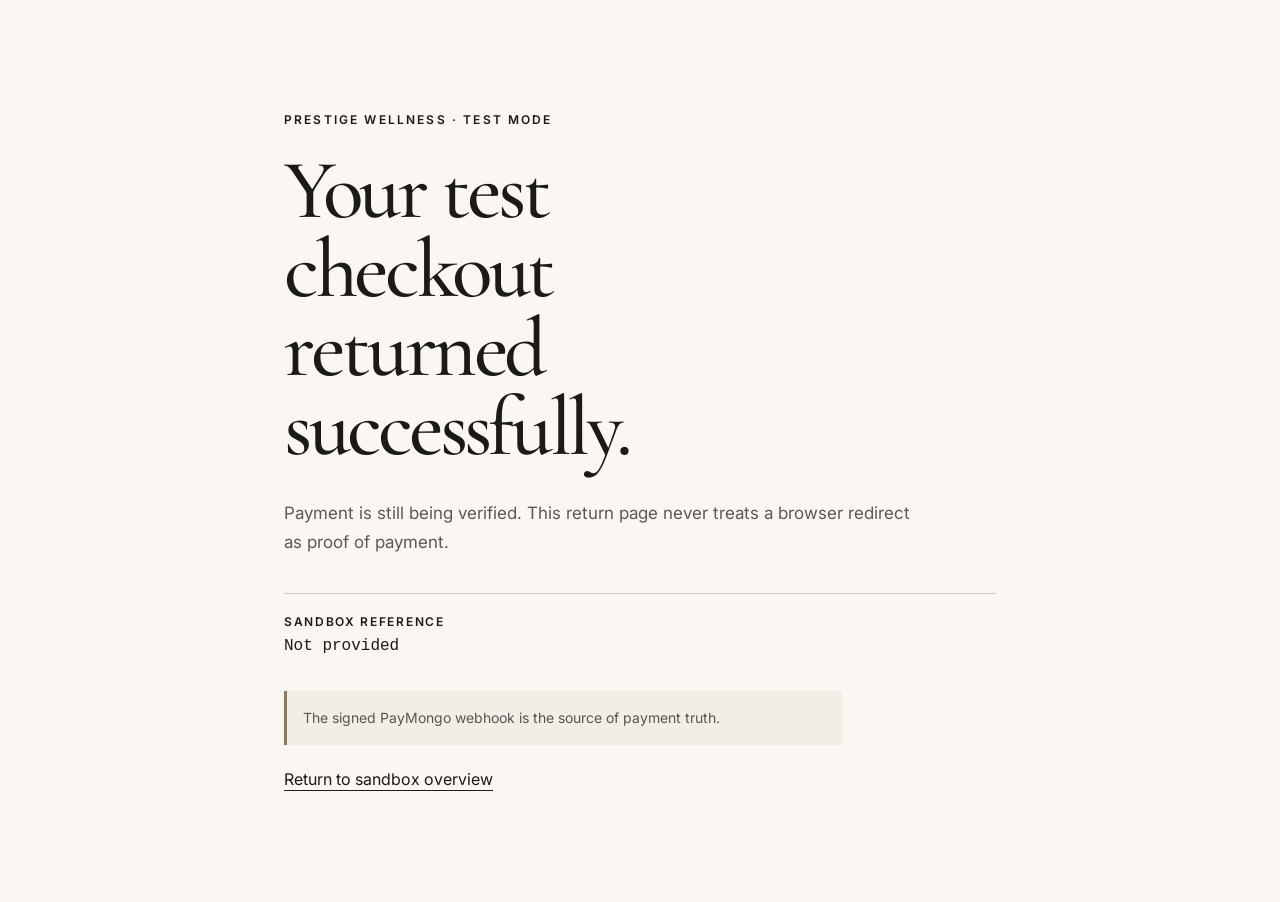
==== success/index.html @ 012021fd "feat: publish Prestige PayMongo sandbox returns" ====
<!doctype html>
<html lang="en">
  <head>
    <meta charset="utf-8" />
    <meta name="viewport" content="width=device-width, initial-scale=1" />
    <meta name="robots" content="noindex,nofollow" />
    <title>Payment verification pending · Prestige Wellness</title>
    <link rel="stylesheet" href="../styles.css" />
  </head>
  <body>
    <main class="page">
      <p class="eyebrow">Prestige Wellness · Test mode</p>
      <h1>Your test checkout returned successfully.</h1>
      <p class="lede">
        Payment is still being verified. This return page never treats a browser redirect as proof of payment.
      </p>
      <dl class="reference">
        <dt>Sandbox reference</dt>
        <dd data-reference>Not provided</dd>
      </dl>
      <p class="notice">The signed PayMongo webhook is the source of payment truth.</p>
      <a class="text-link" href="../">Return to sandbox overview</a>
    </main>
    <script src="../status.js" defer></script>
  </body>
</html>
---- styles.css ----
@import url("https://fonts.googleapis.com/css2?family=Cormorant+Garamond:wght@500&family=Inter:wght@400;500;600&display=swap");

:root {
  color-scheme: light;
  font-family: "Inter", sans-serif;
  color: #1c1a17;
  background: #faf7f2;
}

* {
  box-sizing: border-box;
}

body {
  min-height: 100vh;
  margin: 0;
}

.page {
  display: flex;
  min-height: 100vh;
  max-width: 760px;
  margin: 0 auto;
  padding: clamp(48px, 9vw, 112px) 24px;
  flex-direction: column;
  justify-content: center;
}

.eyebrow {
  margin: 0 0 24px;
  font-size: 12px;
  font-weight: 600;
  letter-spacing: 0.18em;
  text-transform: uppercase;
}

h1 {
  max-width: 11ch;
  margin: 0;
  font-family: "Cormorant Garamond", Georgia, serif;
  font-size: clamp(48px, 9vw, 84px);
  font-weight: 500;
  letter-spacing: -0.04em;
  line-height: 0.94;
}

.lede {
  max-width: 58ch;
  margin: 32px 0 0;
  color: rgba(28, 26, 23, 0.72);
  font-size: 17px;
  line-height: 1.7;
}

.actions {
  display: flex;
  margin-top: 40px;
  align-items: center;
  gap: 24px;
  flex-wrap: wrap;
}

.button {
  min-height: 48px;
  padding: 14px 20px;
  color: #faf7f2;
  background: #1c1a17;
  text-decoration: none;
}

.text-link {
  width: fit-content;
  color: #1c1a17;
  text-underline-offset: 5px;
}

.button:focus-visible,
.text-link:focus-visible {
  outline: 2px solid #1c1a17;
  outline-offset: 4px;
}

.reference {
  margin: 36px 0 0;
  padding-top: 20px;
  border-top: 1px solid rgba(28, 26, 23, 0.18);
}

.reference dt {
  font-size: 12px;
  font-weight: 600;
  letter-spacing: 0.14em;
  text-transform: uppercase;
}

.reference dd {
  margin: 8px 0 0;
  font-family: ui-monospace, SFMono-Regular, Menlo, monospace;
  overflow-wrap: anywhere;
}

.notice {
  max-width: 62ch;
  margin: 36px 0 24px;
  padding: 16px;
  border-left: 3px solid #8a7b63;
  color: rgba(28, 26, 23, 0.72);
  background: rgba(138, 123, 99, 0.08);
  font-size: 14px;
  line-height: 1.6;
}
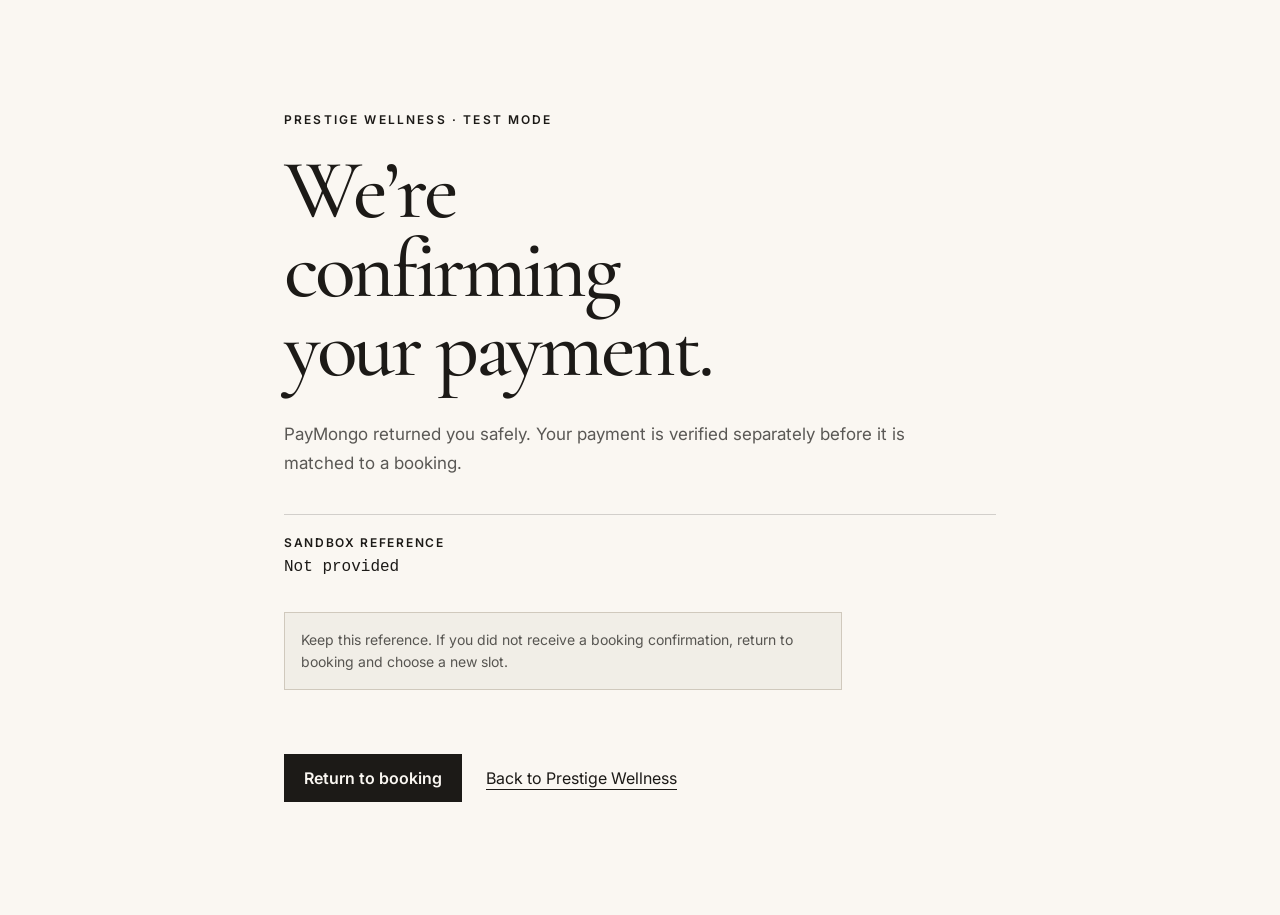
==== commit 3e0ab0c6: "fix: repair payment return journey" ====
--- a/success/index.html
+++ b/success/index.html
@@ -9,17 +9,26 @@
   </head>
   <body>
     <main class="page">
-      <p class="eyebrow">Prestige Wellness · Test mode</p>
-      <h1>Your test checkout returned successfully.</h1>
+      <p class="environment">Prestige Wellness · Test mode</p>
+      <h1>We’re confirming your payment.</h1>
       <p class="lede">
-        Payment is still being verified. This return page never treats a browser redirect as proof of payment.
+        PayMongo returned you safely. Your payment is verified separately before it is matched to a booking.
       </p>
       <dl class="reference">
         <dt>Sandbox reference</dt>
         <dd data-reference>Not provided</dd>
       </dl>
-      <p class="notice">The signed PayMongo webhook is the source of payment truth.</p>
-      <a class="text-link" href="../">Return to sandbox overview</a>
+      <p class="notice" data-state-message>
+        Keep this reference. If you did not receive a booking confirmation, return to booking and choose a new slot.
+      </p>
+      <div class="actions" aria-label="Next steps">
+        <a class="button" href="https://api.leadconnectorhq.com/booking/prestige-wellness-bgc-b5i4j5h9j9b">
+          Return to booking
+        </a>
+        <a class="text-link" href="https://otepleonor.github.io/prestige-wellness-teaser/v3/">
+          Back to Prestige Wellness
+        </a>
+      </div>
     </main>
     <script src="../status.js" defer></script>
   </body>
--- a/styles.css
+++ b/styles.css
@@ -26,7 +26,7 @@
   justify-content: center;
 }
 
-.eyebrow {
+.environment {
   margin: 0 0 24px;
   font-size: 12px;
   font-weight: 600;
@@ -61,11 +61,19 @@
 }
 
 .button {
+  display: inline-flex;
   min-height: 48px;
   padding: 14px 20px;
+  align-items: center;
+  justify-content: center;
   color: #faf7f2;
   background: #1c1a17;
+  font-weight: 600;
   text-decoration: none;
+}
+
+.button:hover {
+  background: #3a352f;
 }
 
 .text-link {
@@ -103,9 +111,37 @@
   max-width: 62ch;
   margin: 36px 0 24px;
   padding: 16px;
-  border-left: 3px solid #8a7b63;
+  border: 1px solid rgba(138, 123, 99, 0.32);
   color: rgba(28, 26, 23, 0.72);
   background: rgba(138, 123, 99, 0.08);
   font-size: 14px;
   line-height: 1.6;
 }
+
+.notice[data-tone="warning"] {
+  border-color: #9a6a2f;
+  color: #573811;
+  background: #f4e8d7;
+}
+
+::selection {
+  color: #faf7f2;
+  background: #1c1a17;
+}
+
+@media (max-width: 520px) {
+  .page {
+    justify-content: flex-start;
+    padding-block: 48px;
+  }
+
+  .actions {
+    align-items: stretch;
+    flex-direction: column;
+    gap: 18px;
+  }
+
+  .button {
+    width: 100%;
+  }
+}
